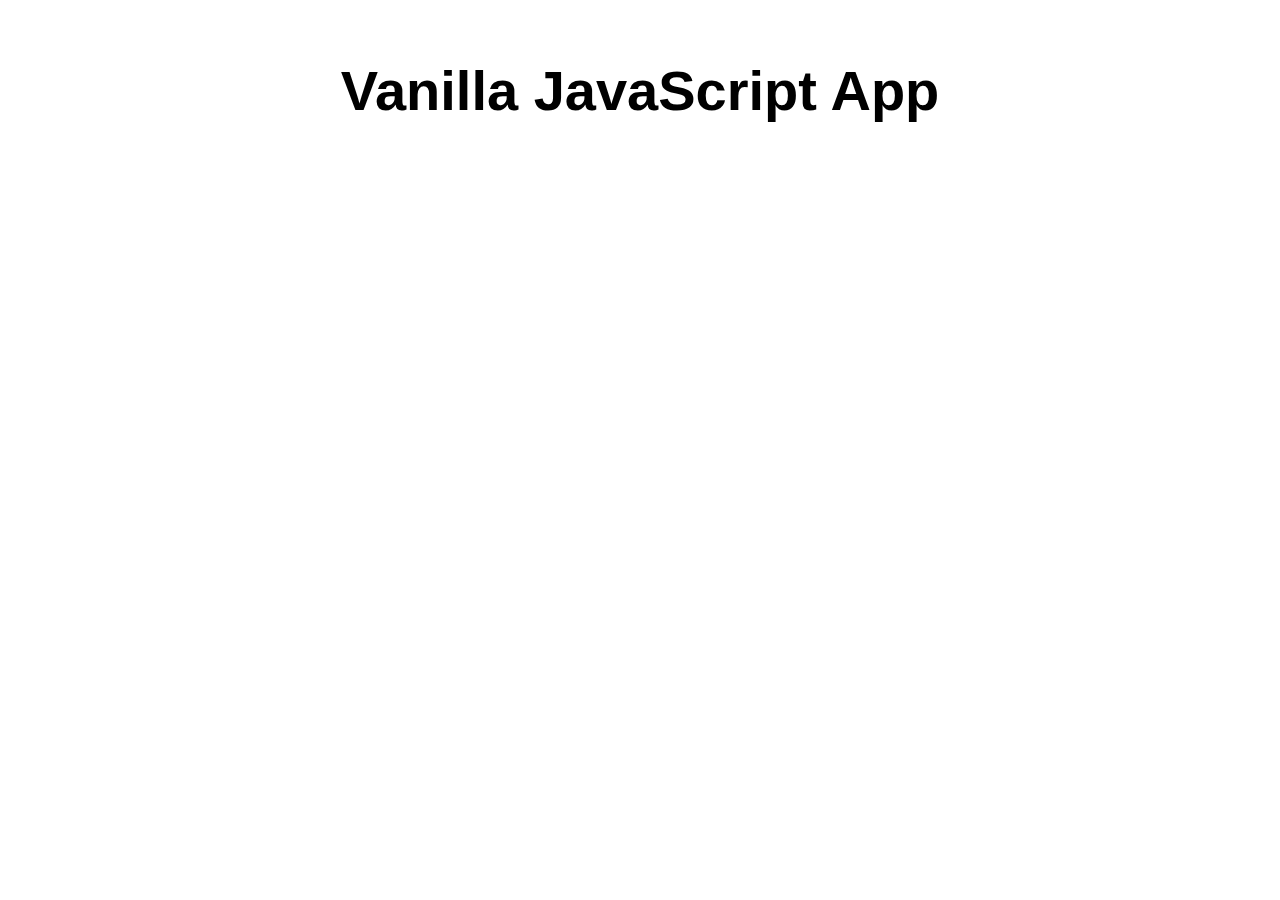
==== src/index.html @ 1c6f2374 "Initial commit" ====
<!DOCTYPE html>
<html lang="en">

<head>
  <meta charset="UTF-8">
  <meta name="viewport" content="width=device-width, initial-scale=1.0">
  <link rel="stylesheet" href="styles.css">
  <title>Vanilla JavaScript App</title>
</head>

<body>
  <main>
    <h1>Vanilla JavaScript App</h1>
  </main>
</body>

</html>
---- src/styles.css ----
* {
  font-family: Arial, Helvetica, sans-serif;
}

html, body {
  margin: 0;
  border: 0;
  padding: 0;
  background-color: #fff;
}

main {
  margin: auto;
  width: 50%;
  padding: 20px;
}

main > h1 {
  text-align: center;
  font-size: 3.5em;
}
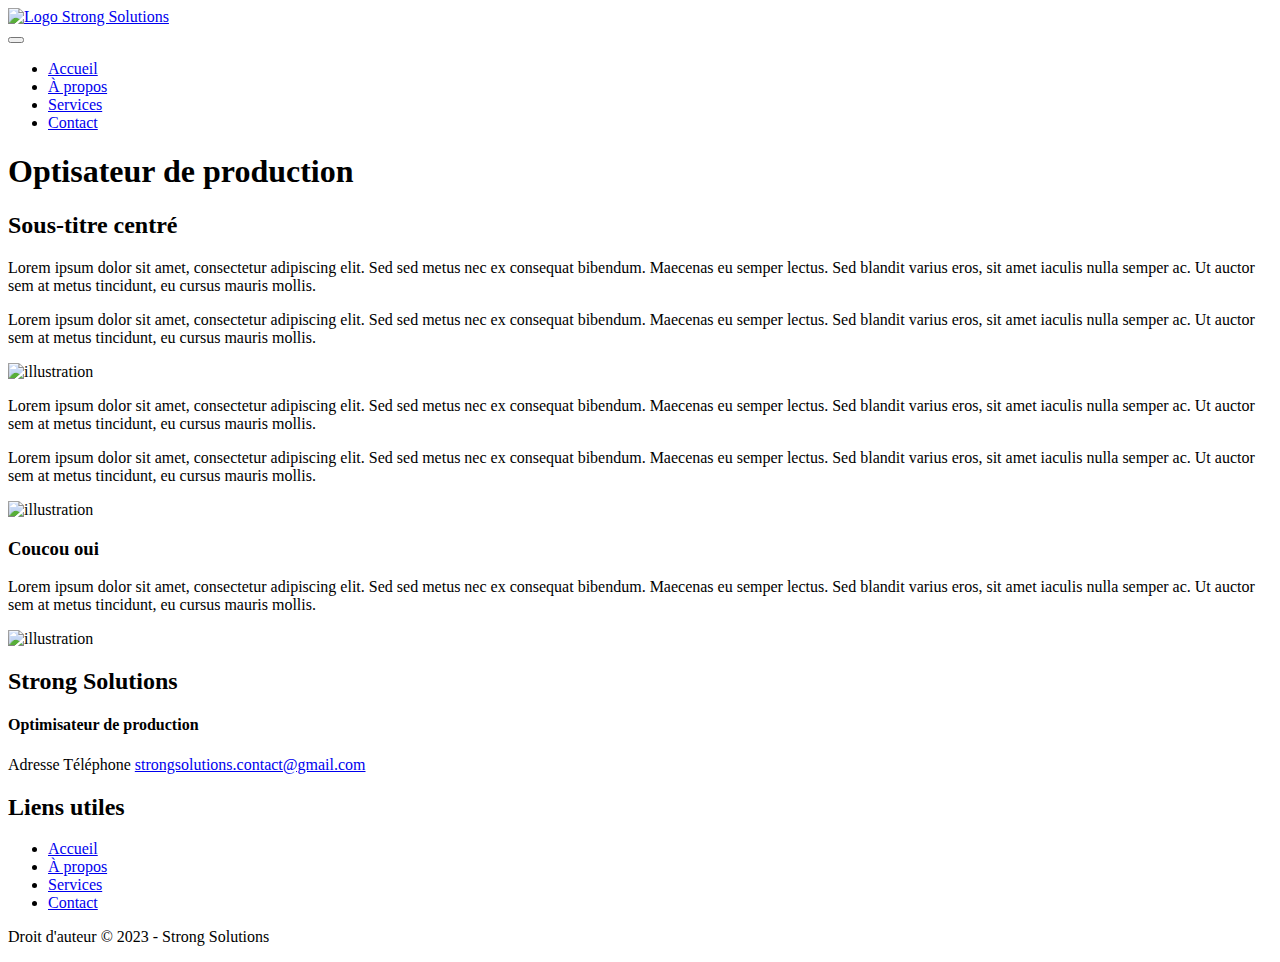
==== commit 201aca48: "Update index.html" ====
--- a/src/index.html
+++ b/src/index.html
@@ -1,17 +1,124 @@
-<!DOCTYPE html>
-<html lang="en">
-
-<head>
-  <meta charset="UTF-8">
-  <meta name="viewport" content="width=device-width, initial-scale=1.0">
-  <link rel="stylesheet" href="styles.css">
-  <title>Vanilla JavaScript App</title>
-</head>
-
-<body>
-  <main>
-    <h1>Vanilla JavaScript App</h1>
-  </main>
-</body>
-
-</html>+<!DOCTYPE html>
+<html>
+  <head>    
+    <meta charset="UTF-8">
+    <link rel="icon" href="logo - SVG - rouge - simple.svg">
+    <title>Strong Solutions</title>
+    <link rel="stylesheet" href="style.css">
+    <link rel="preconnect" href="https://fonts.googleapis.com">
+    <link rel="preconnect" href="https://fonts.gstatic.com">
+    <link href="https://fonts.googleapis.com/css2?family=Raleway:ital,wght@0,100;0,200;0,300;0,400;0,500;0,600;0,700;0,800;0,900;1,100;1,200;1,300;1,400;1,500;1,600;1,700;1,800;1,900&display=swap" rel="stylesheet">
+  </head>
+  <body>
+    <script>
+      document.addEventListener("DOMContentLoaded", function() {
+        const menuBtn = document.querySelector('.menu-btn');
+        const menu = document.querySelector('.menu');
+
+        menuBtn.addEventListener('click', () => {
+          menu.classList.toggle('menu-show');
+        });
+      });
+    </script>
+    <header>
+      <div class="header-container">
+        <div class="logo-header">
+          <a href="index.html"><img src="logo - horizontal - SVG - rouge.svg" alt="Logo Strong Solutions"></a>
+        </div>
+        <button class="menu-btn" aria-label="Menu"><span></span><span></span><span></span></button>
+        <nav class="menu">
+          <ul>
+            <li><a href="accueil.html">Accueil</a></li>
+            <li><a href="apropos.html">À propos</a></li>
+            <li><a href="services.html">Services</a></li>
+            <li><a href="contact.html">Contact</a></li>
+          </ul>
+        </nav>
+      </div>
+    </header>
+    
+    
+    <main>
+      <div class="corps">
+        <div class="titre">
+          <h1 class="center">Optisateur de production</h1>
+          <h2 class="center">Sous-titre centré</h2>
+        </div>
+        <div class="container">
+          <div class="left">
+            <p>Lorem ipsum dolor sit amet, consectetur adipiscing elit. Sed sed metus nec ex consequat bibendum. Maecenas eu semper lectus. Sed blandit varius eros, sit amet iaculis nulla semper ac. Ut auctor sem at metus tincidunt, eu cursus mauris mollis.</p>
+          </div>
+          <div class="right">
+            <p>Lorem ipsum dolor sit amet, consectetur adipiscing elit. Sed sed metus nec ex consequat bibendum. Maecenas eu semper lectus. Sed blandit varius eros, sit amet iaculis nulla semper ac. Ut auctor sem at metus tincidunt, eu cursus mauris mollis.</p>
+          </div>
+        </div>
+        <div class="container">
+          <div class="left image">
+            <img class="image-illustration" src="7484896.jpg" alt="illustration">
+          </div>
+          <div class="right text">
+            <p>Lorem ipsum dolor sit amet, consectetur adipiscing elit. Sed sed metus nec ex consequat bibendum. Maecenas eu semper lectus. Sed blandit varius eros, sit amet iaculis nulla semper ac. Ut auctor sem at metus tincidunt, eu cursus mauris mollis.</p>
+          </div>
+        </div>
+        <div class="container">
+          <div class="left text">
+            <p>Lorem ipsum dolor sit amet, consectetur adipiscing elit. Sed sed metus nec ex consequat bibendum. Maecenas eu semper lectus. Sed blandit varius eros, sit amet iaculis nulla semper ac. Ut auctor sem at metus tincidunt, eu cursus mauris mollis.</p>
+          </div>
+          <div class="right image">
+            <img class="image-illustration" src="7140765_3556940.jpg" alt="illustration">
+          </div>
+        </div>
+      </div>
+    </div>
+  </div>
+  <div class="parent">
+    <div class="left-child">
+      <h3>Coucou oui</h3>
+      <p>Lorem ipsum dolor sit amet, consectetur adipiscing elit. Sed sed metus nec ex consequat bibendum. Maecenas eu semper lectus. Sed blandit varius eros, sit amet iaculis nulla semper ac. Ut auctor sem at metus tincidunt, eu cursus mauris mollis.</p>
+    </div>
+    <div class="right-child">
+      <img class="image-illustration" src="7140765_3556940.jpg" alt="illustration">
+    </div>
+  </div>
+  
+    </main>
+    <footer>
+        <div class="footer-content">
+          <div class="footer-section about">
+            <h2>Strong Solutions</h2>
+            <h4>Optimisateur de production</h4>
+            <div class="contact">
+              <span><i class="fas fa-map-marker-alt"></i> Adresse</span>
+              <span><i class="fas fa-phone"></i> Téléphone</span>
+              <span><i class="fas fa-envelope"></i><a href="mailto:strongsolutions.contact@gmail.com"> strongsolutions.contact@gmail.com</a></span>
+            </div>
+          </div>
+          <div class="footer-section links">
+            <h2>Liens utiles</h2>
+            <ul>
+              <li><a href="#">Accueil</a></li>
+              <li><a href="#">À propos</a></li>
+              <li><a href="#">Services</a></li>
+              <li><a href="#">Contact</a></li>
+            </ul>
+          </div>
+          <!--
+          <div class="footer-section social">
+            <h2>Restez en contact</h2>
+            <div class="social-icons">
+              <a href="#"><i class="fab fa-facebook"></i></a>
+              <a href="#"><i class="fab fa-twitter"></i></a>
+              <a href="#"><i class="fab fa-instagram"></i></a>
+              <a href="#"><i class="fab fa-linkedin"></i></a>
+            </div>
+          </div>-->
+        </div>
+          
+          
+        <div class="footer-bottom">
+          <p>Droit d'auteur © 2023 - Strong Solutions</p>
+        </div>
+      </footer>
+      
+  </body>
+</html>
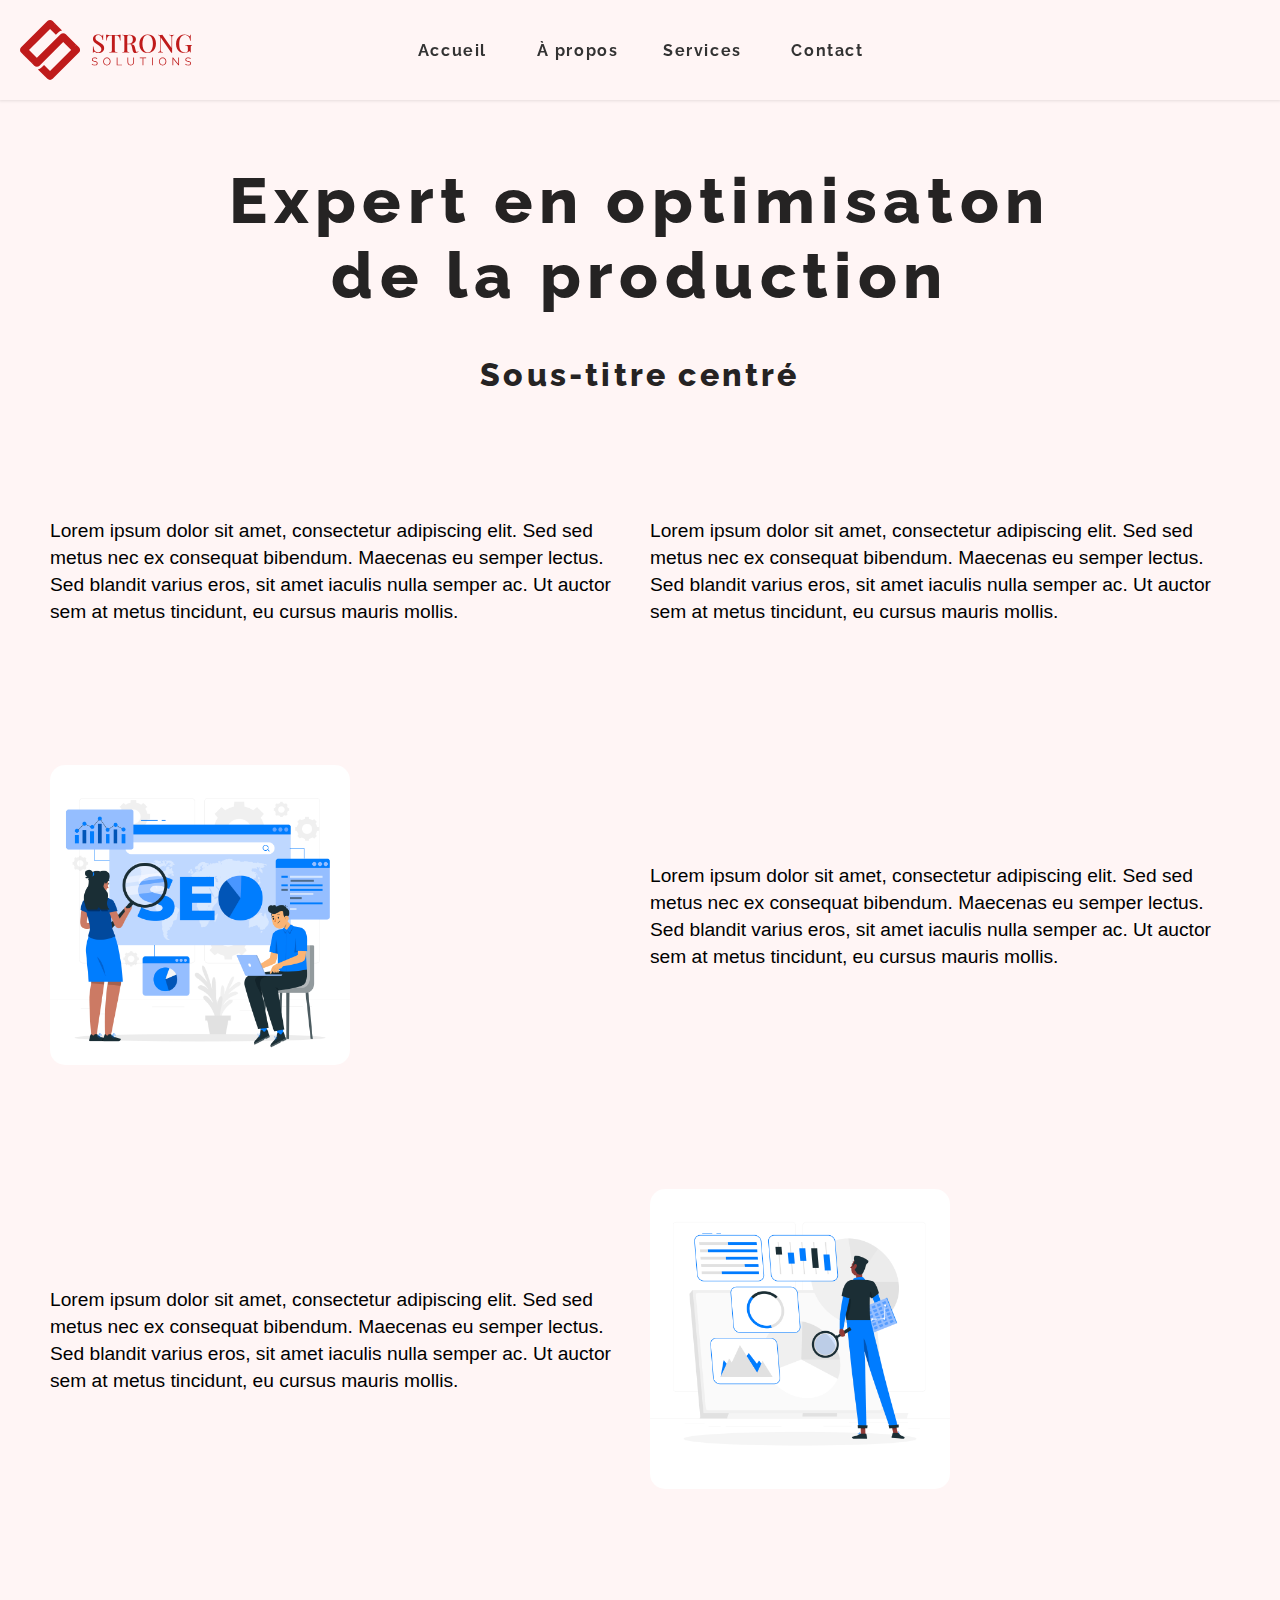
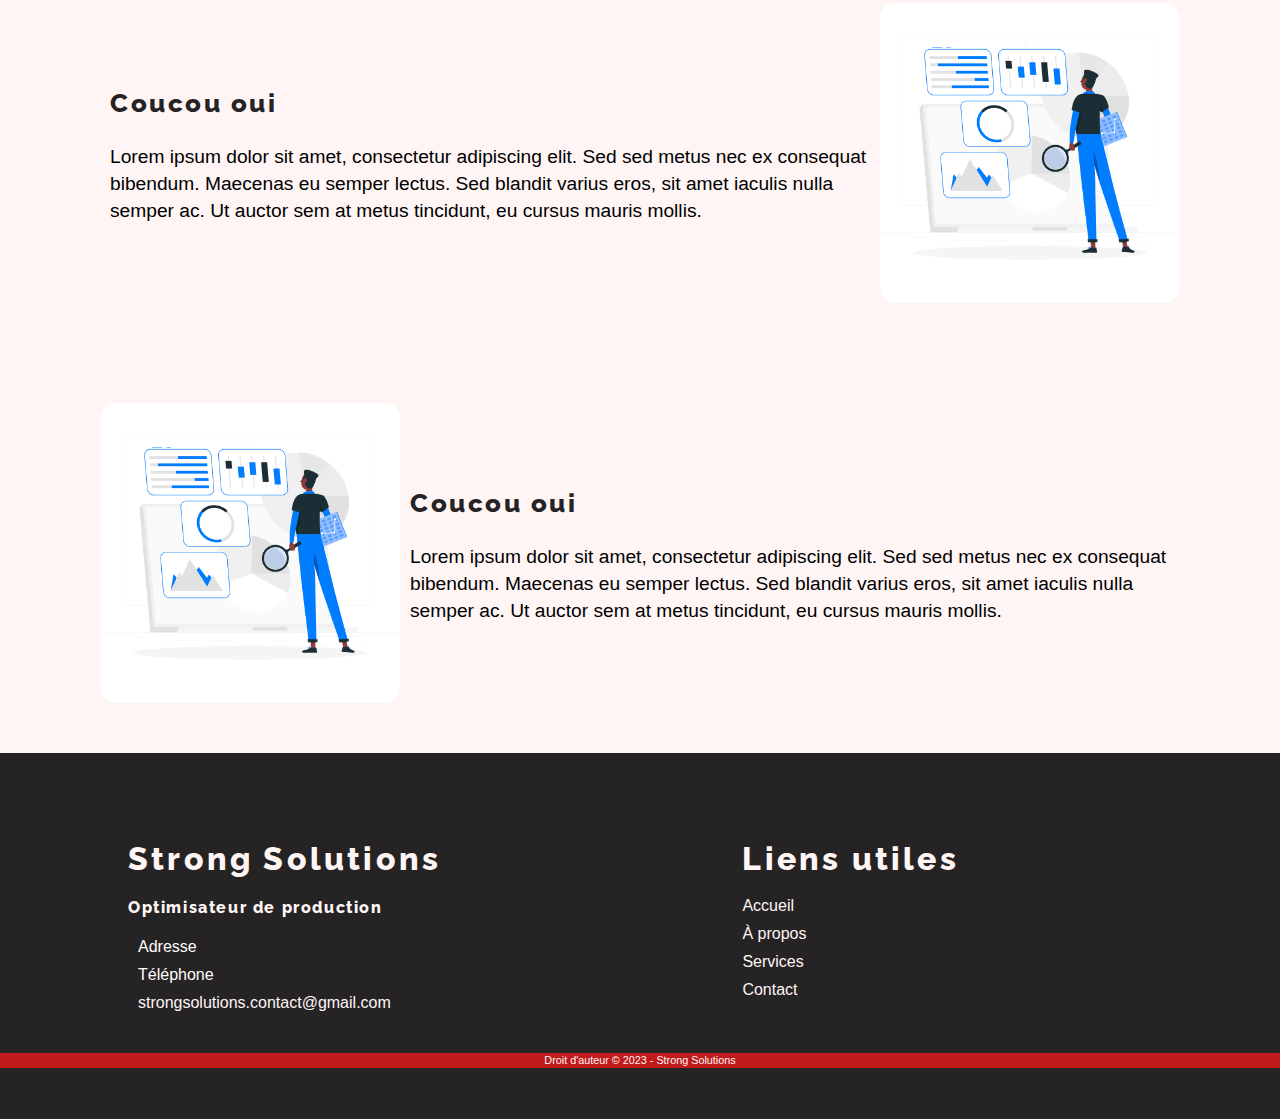
==== commit 08eb7b8a: "remplacer dossier src" ====
--- a/src/index.html
+++ b/src/index.html
@@ -2,9 +2,9 @@
 <html>
   <head>    
     <meta charset="UTF-8">
-    <link rel="icon" href="logo - SVG - rouge - simple.svg">
-    <title>Strong Solutions</title>
-    <link rel="stylesheet" href="style.css">
+    <link rel="icon" href="images/logo%20-%20SVG%20-%20rouge%20-%20simple.svg">
+    <title>Strong Solutions - Accueil</title>
+    <link rel="stylesheet" href="css/style.css">
     <link rel="preconnect" href="https://fonts.googleapis.com">
     <link rel="preconnect" href="https://fonts.gstatic.com">
     <link href="https://fonts.googleapis.com/css2?family=Raleway:ital,wght@0,100;0,200;0,300;0,400;0,500;0,600;0,700;0,800;0,900;1,100;1,200;1,300;1,400;1,500;1,600;1,700;1,800;1,900&display=swap" rel="stylesheet">
@@ -23,12 +23,12 @@
     <header>
       <div class="header-container">
         <div class="logo-header">
-          <a href="index.html"><img src="logo - horizontal - SVG - rouge.svg" alt="Logo Strong Solutions"></a>
+          <a href="index.html"><img src="images/logo%20-%20horizontal%20-%20SVG%20-%20rouge.svg" alt="Logo Strong Solutions"></a>
         </div>
         <button class="menu-btn" aria-label="Menu"><span></span><span></span><span></span></button>
         <nav class="menu">
           <ul>
-            <li><a href="accueil.html">Accueil</a></li>
+            <li><a href="equipe.html">Accueil</a></li>
             <li><a href="apropos.html">À propos</a></li>
             <li><a href="services.html">Services</a></li>
             <li><a href="contact.html">Contact</a></li>
@@ -39,9 +39,11 @@
     
     
     <main>
+      
+        
       <div class="corps">
         <div class="titre">
-          <h1 class="center">Optisateur de production</h1>
+          <h1 class="center">Expert en optimisaton de la production</h1>
           <h2 class="center">Sous-titre centré</h2>
         </div>
         <div class="container">
@@ -54,7 +56,7 @@
         </div>
         <div class="container">
           <div class="left image">
-            <img class="image-illustration" src="7484896.jpg" alt="illustration">
+            <img class="image-illustration" src="images/7484896.jpg" alt="illustration">
           </div>
           <div class="right text">
             <p>Lorem ipsum dolor sit amet, consectetur adipiscing elit. Sed sed metus nec ex consequat bibendum. Maecenas eu semper lectus. Sed blandit varius eros, sit amet iaculis nulla semper ac. Ut auctor sem at metus tincidunt, eu cursus mauris mollis.</p>
@@ -65,19 +67,32 @@
             <p>Lorem ipsum dolor sit amet, consectetur adipiscing elit. Sed sed metus nec ex consequat bibendum. Maecenas eu semper lectus. Sed blandit varius eros, sit amet iaculis nulla semper ac. Ut auctor sem at metus tincidunt, eu cursus mauris mollis.</p>
           </div>
           <div class="right image">
-            <img class="image-illustration" src="7140765_3556940.jpg" alt="illustration">
+            <img class="image-illustration" src="images/7140765_3556940.jpg" alt="illustration">
           </div>
         </div>
       </div>
+
+    
     </div>
   </div>
   <div class="parent">
-    <div class="left-child">
+    <div class="child text left">
       <h3>Coucou oui</h3>
       <p>Lorem ipsum dolor sit amet, consectetur adipiscing elit. Sed sed metus nec ex consequat bibendum. Maecenas eu semper lectus. Sed blandit varius eros, sit amet iaculis nulla semper ac. Ut auctor sem at metus tincidunt, eu cursus mauris mollis.</p>
     </div>
     <div class="right-child">
-      <img class="image-illustration" src="7140765_3556940.jpg" alt="illustration">
+      <img class="image-illustration" src="images/7140765_3556940.jpg" alt="illustration">
+    </div>
+  </div>
+
+  <div class="parent">
+    
+    <div class="right-child">
+      <img class="image-illustration" src="images/7140765_3556940.jpg" alt="illustration">
+    </div>
+    <div class="child text left">
+      <h3>Coucou oui</h3>
+      <p>Lorem ipsum dolor sit amet, consectetur adipiscing elit. Sed sed metus nec ex consequat bibendum. Maecenas eu semper lectus. Sed blandit varius eros, sit amet iaculis nulla semper ac. Ut auctor sem at metus tincidunt, eu cursus mauris mollis.</p>
     </div>
   </div>
   
@@ -121,4 +136,4 @@
       </footer>
       
   </body>
-</html>
+</html>--- a/src/css/style.css
+++ b/src/css/style.css
@@ -0,0 +1,564 @@
+
+/*///[déclaration variables]///*/
+
+:root {
+  --rouge-strong: #BF1B1B;
+  --blanc-casse-strong: #fff5f5;
+  --noir-casse-strong: #252323;
+  --font-titre: "Raleway", sans-serif;
+  --font-corps: "Calibri", sans-serif;
+  --hauteur-header : 100px;
+  --shadow-small: 0 0 3px 1px rgba(0,0,0,.1);
+}
+
+/*///[Tailles fonts]///*/
+
+h1, h2, h3, h4, h5, h6 {
+  font-family: var(--font-titre);
+  color: var(--noir-casse-strong);
+  font-weight: 800;
+  letter-spacing: 0.1em;
+}
+
+h1{
+  font-size: 4em;
+}
+h2{
+  font-size: 2em;
+}
+h3{
+  font-size: 1.6em;
+}
+h4{
+  font-size: 1.4;
+}
+
+p{
+  font-size: 1.2em;
+  line-height: 1.4em;
+}
+
+/*///[Header]///*/
+
+/*.grid-header {
+  width: 100%;
+  padding: 0 18px;
+  display: grid;
+  grid-auto-flow: column;
+  align-items: center;
+  justify-items: center;
+}*/
+/*.gridmenu {
+  height: 62px;
+  width: 100%;
+  overflow-x: auto;
+  overflow-y: hidden;
+  padding-top: 2px;
+  border-bottom: var(--thickness-md) solid var(--grey-1);
+  display: grid;
+  grid-auto-flow: column;
+  justify-items: center;
+  justify-content: stretch;
+}*/
+
+header{
+  position: fixed;
+  z-index: 9999;
+  top: 0;
+  left: 0;
+  display: grid;
+  width: 100%;
+  height: var(--hauteur-header);
+  align-items: center;
+  justify-items: center;
+  box-shadow: var(--shadow-small);
+  background-color: var(--blanc-casse-strong);
+}
+
+.header-container{
+  display: grid;
+  width: 100%;
+  height: 100%;
+  align-items: center;
+  justify-items: center;
+}
+
+.logo-header img {
+  width: auto;
+  height: 60px;
+}
+
+.logo-header {
+  position: fixed;
+  left: 20px;
+  top: 20px;
+}
+
+nav ul {
+  position: absolute;
+  list-style: none;
+  margin: 0;
+  padding: 0;
+  display: grid;
+  grid-template-columns: repeat(4, 1fr);
+  justify-items: center;
+  align-items: center;
+  width: 500px;
+}
+
+nav li {
+  text-align: center;
+}
+
+nav a {
+  display: block;
+  text-decoration: none;
+  color: #333;
+  padding: 10px;
+  transition: background-color 0.3s ease;
+  border-radius: 10px;
+  font-family: var(--font-titre);
+  font-weight: bolder;
+  letter-spacing: 0.1em;
+  transition: all 0.3s ease-in-out;
+}
+
+nav a:hover {
+  background-color: var(--rouge-strong);
+  color: var(--blanc-casse-strong);  
+  transform: scale(1.1);
+}
+
+.menu-btn {
+  display: none;
+  /* hide the button by default */
+}
+
+.menu {
+  display: flex;
+  /* display the menu as a row */
+  justify-content: flex-end;
+  /* align the menu items to the right */
+  justify-content: center;
+  align-items: center;
+}
+
+/*///[Body]///*/
+
+body {
+  font-family: var(--font-corps);
+  margin: 0px;
+  background-color: var(--blanc-casse-strong);
+}
+  
+
+main{
+  margin-top: var(--hauteur-header);
+}
+
+.titre {
+  padding: 20px 0;
+  margin:auto;
+  width: auto;
+  max-width: 70%;
+}
+
+.parent {
+  display: flex;
+  align-items: center;
+  justify-items: center;
+  padding: 50px 100px;
+}
+
+.child .text{
+  width: 60%;
+  padding: 0;
+}
+
+.right-child {
+  display: contents;
+  width: 40%;
+  padding: 0 50px;
+}
+
+.image-illustration{
+  width: 300px;
+  height: 300px;
+  border-radius: 15px;
+  margin: auto;
+}
+
+.container img{
+  align-items: center;
+  justify-items: center;
+}
+
+.image{
+  width: 40%;
+}
+
+.text{
+  width:60%
+}
+
+.center {
+  text-align: center;
+}
+.container {
+  display: flex;
+  flex-direction: row;
+  align-items: center;
+  justify-items: center;
+  padding: 50px 40px;
+}
+.left {
+  flex: 1;
+  padding: 10px;
+}
+.right {
+  flex: 1;
+  padding: 10px;
+}
+  
+
+/*///[Footer]///*/
+
+footer h1,footer h2, footer h3, footer h4{
+  color: var(--blanc-casse-strong);
+}
+
+footer {
+  background-color: var(--noir-casse-strong);
+  color: #fff;
+  padding: 40px 0;
+}
+
+footer a {
+text-decoration: none;
+color: var(--blanc-casse-strong);
+transition: background-color 0.3s ease;
+}
+
+.footer-content {
+  display: flex;
+  flex-wrap: wrap;
+  justify-content: space-between;
+  max-width: 80%;
+  margin: 0 auto;
+}
+
+.footer-section {
+  flex-basis: 40%;
+  margin: 20px 0;
+}
+
+.footer-section.about h2 {
+  margin-bottom: 20px;
+}
+
+.footer-section.about p {
+  margin-bottom: 20px;
+  line-height: 1.5;
+}
+
+.contact span {
+  display: block;
+  margin-bottom: 10px;
+}
+
+.contact span i {
+  margin-right: 10px;
+}
+
+.footer-section.links h2 {
+  margin-bottom: 20px;
+}
+
+.footer-section.links ul {
+  list-style: none;
+  margin: 0;
+  padding: 0;
+}
+
+.footer-section.links li {
+  margin-bottom: 10px;
+}
+
+.footer-section.links a {
+  color: var(--blanc-casse-strong);
+  text-decoration: none;
+}
+
+.footer-section.links a:hover {
+  text-decoration: underline;
+}
+
+.footer-section.social h2 {
+  margin-bottom: 20px;
+}
+
+.social-icons a {
+  display: inline-block;
+  background-color: #fff;
+  color: #333333;
+  width: 40px;
+  height: 40px;
+  border-radius: 50%;
+  margin-right: 10px;
+  transition: all 0.2s ease-in-out;
+}
+
+.social-icons a:hover {
+  transform: scale(1.2);
+}
+
+.social-icons i {
+  font-size: 20px;
+  line-height: 40px;
+}
+  
+.footer-bottom {
+  background-color: var(--rouge-strong);
+  color: var(--blanc-casse-strong);
+  text-align: center;
+  font-size:xx-small;
+}
+
+/*///[Vignette_equipe]///*/
+
+.vignettes {
+  width: 95%;
+  display: grid;
+  grid-template-columns: repeat(auto-fill,minmax(258px,1fr));
+  grid-gap: 37px 18px;
+  gap: 37px 18px;
+  margin: auto;
+}
+
+.person-card {
+  height: 336px;
+  box-shadow: 0 0 5px 1px rgba(0,0,0,.1);
+  border-radius: 16px;
+  -webkit-user-select: none;
+  -moz-user-select: none;
+  -ms-user-select: none;
+  user-select: none;
+  transition: all 250ms ease;
+  will-change: transform;
+  display: grid;
+  grid-template-rows: 1fr auto;
+}
+
+.person-card-img {
+  position: relative;
+  overflow: hidden;
+  border-radius: 16px 16px 0 0;
+}
+
+.person-card-name-role {
+  padding: 25px;
+  display: grid;
+  justify-items: center;
+  grid-gap: 18px;
+  gap: 18px;
+}
+
+.person-card-name {
+  text-align: center;
+  font-family: var(--font-titre);
+  font-size: 25px;
+  line-height: 28.572px;
+  font-variation-settings: "wght" 800;
+  color: #283246;
+}
+
+.person-card-role {
+  text-align: center;
+  font-family: var(--font-corps);
+  font-size: 18px;
+  line-height: 23.1433px;
+  color: #666f7e;
+}
+
+/*///[Portrait individuel]///*/
+
+.portrait-wallpaper {
+  --menu-height: 60px;
+  margin-bottom: calc(-1 * 13px);
+  width: 100%;
+  height: calc(var(--menu-height) + 269px);
+}
+
+
+/*///[media 1000px]///*/
+
+@media (max-width: 1000px) {
+
+}
+
+/*///[media 895px]///*/
+
+@media (max-width: 895px) {
+  
+  p{
+    margin: 5px;
+    margin-top: 10px;
+    margin-bottom: 10px;      
+  }
+  h1{
+    font-size: 2.4em;
+  }
+  h2{
+  font-size: 1.6em;
+  }
+    
+  /* style the menu for smaller screens */
+  .menu {
+    display: none;
+    /* hide the menu by default */
+    position: absolute;
+    top: 100%;
+    left: 0;
+    right: 0;
+    background-color: var(--blanc-casse-strong);
+    /* add a white background */
+    box-shadow: 0 0px 3px var(--noir-casse-strong);
+    /* add a subtle shadow */
+  }
+
+  .menu-btn {
+    display: block;
+    /* display the button */
+    position: absolute;
+    right: 30px;
+    background-color: transparent;
+    border: none;
+    cursor: pointer;
+    z-index: 999;
+    /* make the button appear on top of other elements */
+  }
+
+  .menu-btn span {
+    display: block;
+    width: 30px;
+    height: 3px;
+    background-color: var(--noir-casse-strong);
+    margin: 5px 0;
+    /* add three horizontal lines to the button */
+  }
+
+  .menu-show {
+    display: flex;
+    flex-direction: column;
+    /* show the menu as a column */
+  }
+
+  .menu-show li {
+    margin: 10px 0;
+    /* add some margin to the menu items */
+  }
+  nav ul {
+    display: flex;
+    flex-direction: column;
+    position: relative;
+  }
+  .titre {
+    max-width: 80%;
+  }
+  .parent{
+    padding: 50px;
+  }
+  footer{
+    padding: 20px 0;
+  }
+}
+  /*///[media 730px]///*/
+
+@media (max-width: 730px) {
+  .container {
+    flex-direction: column;
+  }
+  .left, .right {
+    flex: none;
+    width: auto;
+    padding: 0px;
+  }
+  p{
+    margin: 5px;
+    margin-top: 10px;
+    margin-bottom: 10px;      
+  }
+  h1{
+    font-size: 2.4em;
+  }
+  h2{
+  font-size: 1.6em;
+  }
+  .parent{
+    flex-direction: column;
+  }
+  .child .text{
+    width: 80%;
+    padding: 50px 0;
+  }
+  .footer-content{
+    flex-direction:column;
+  } 
+  /* style the menu for smaller screens */
+  .menu {
+    display: none;
+    /* hide the menu by default */
+    position: absolute;
+    top: 100%;
+    left: 0;
+    right: 0;
+    background-color: var(--blanc-casse-strong);
+    /* add a white background */
+    box-shadow: 0 0px 3px var(--noir-casse-strong);
+    /* add a subtle shadow */
+  }
+
+  .menu-btn {
+    display: block;
+    /* display the button */
+    position: absolute;
+    right: 30px;
+    background-color: transparent;
+    border: none;
+    cursor: pointer;
+    z-index: 999;
+    /* make the button appear on top of other elements */
+  }
+
+  .menu-btn span {
+    display: block;
+    width: 30px;
+    height: 3px;
+    background-color: var(--noir-casse-strong);
+    margin: 5px 0;
+    /* add three horizontal lines to the button */
+  }
+
+  .menu-show {
+    display: flex;
+    flex-direction: column;
+    /* show the menu as a column */
+  }
+
+  .menu-show li {
+    margin: 10px 0;
+    /* add some margin to the menu items */
+  }
+  nav ul {
+    display: flex;
+    flex-direction: column;
+    position: relative;
+  }
+  .titre {
+    max-width: 80%;
+  }
+  footer{
+    padding: 20px 0;
+  }
+} 
+
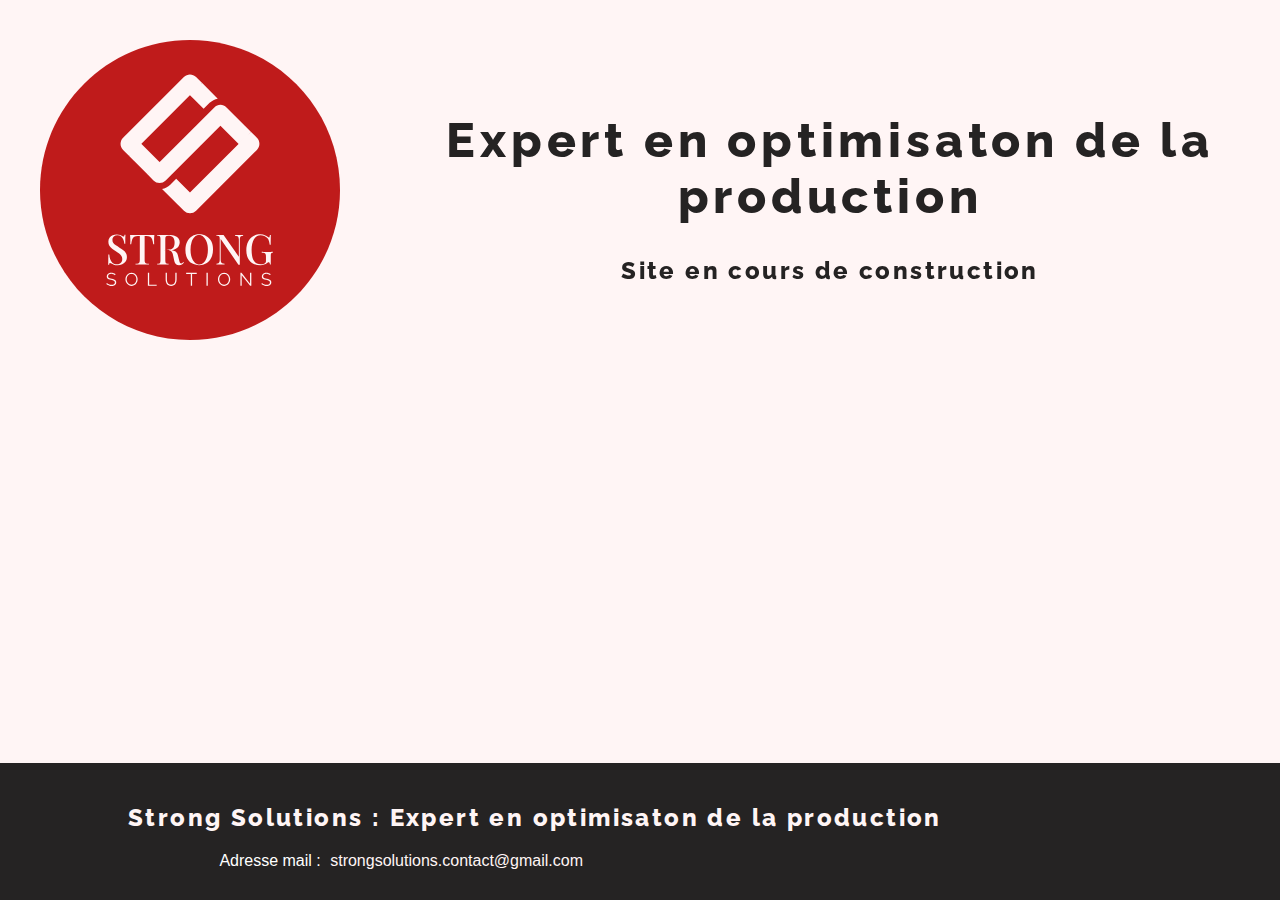
==== commit 27fdefac: "site intermédiaire" ====
--- a/src/index.html
+++ b/src/index.html
@@ -2,7 +2,7 @@
 <html>
   <head>    
     <meta charset="UTF-8">
-    <link rel="icon" href="images/logo%20-%20SVG%20-%20rouge%20-%20simple.svg">
+    <link rel="icon" href="../images/logo%20-%20SVG%20-%20rouge%20-%20simple.svg">
     <title>Strong Solutions - Accueil</title>
     <link rel="stylesheet" href="css/style.css">
     <link rel="preconnect" href="https://fonts.googleapis.com">
@@ -10,128 +10,24 @@
     <link href="https://fonts.googleapis.com/css2?family=Raleway:ital,wght@0,100;0,200;0,300;0,400;0,500;0,600;0,700;0,800;0,900;1,100;1,200;1,300;1,400;1,500;1,600;1,700;1,800;1,900&display=swap" rel="stylesheet">
   </head>
   <body>
-    <script>
-      document.addEventListener("DOMContentLoaded", function() {
-        const menuBtn = document.querySelector('.menu-btn');
-        const menu = document.querySelector('.menu');
-
-        menuBtn.addEventListener('click', () => {
-          menu.classList.toggle('menu-show');
-        });
-      });
-    </script>
-    <header>
-      <div class="header-container">
-        <div class="logo-header">
-          <a href="index.html"><img src="images/logo%20-%20horizontal%20-%20SVG%20-%20rouge.svg" alt="Logo Strong Solutions"></a>
-        </div>
-        <button class="menu-btn" aria-label="Menu"><span></span><span></span><span></span></button>
-        <nav class="menu">
-          <ul>
-            <li><a href="equipe.html">Accueil</a></li>
-            <li><a href="apropos.html">À propos</a></li>
-            <li><a href="services.html">Services</a></li>
-            <li><a href="contact.html">Contact</a></li>
-          </ul>
-        </nav>
-      </div>
-    </header>
-    
-    
     <main>
-      
-        
       <div class="corps">
+        <div class="illustration center"><img src="images/logo%20-%20vertical%20-%20SVG%20-%20rouge%20-%20rond.svg" alt="Logo Strong Solutions" class="logo"></div>
         <div class="titre">
           <h1 class="center">Expert en optimisaton de la production</h1>
-          <h2 class="center">Sous-titre centré</h2>
-        </div>
-        <div class="container">
-          <div class="left">
-            <p>Lorem ipsum dolor sit amet, consectetur adipiscing elit. Sed sed metus nec ex consequat bibendum. Maecenas eu semper lectus. Sed blandit varius eros, sit amet iaculis nulla semper ac. Ut auctor sem at metus tincidunt, eu cursus mauris mollis.</p>
-          </div>
-          <div class="right">
-            <p>Lorem ipsum dolor sit amet, consectetur adipiscing elit. Sed sed metus nec ex consequat bibendum. Maecenas eu semper lectus. Sed blandit varius eros, sit amet iaculis nulla semper ac. Ut auctor sem at metus tincidunt, eu cursus mauris mollis.</p>
-          </div>
-        </div>
-        <div class="container">
-          <div class="left image">
-            <img class="image-illustration" src="images/7484896.jpg" alt="illustration">
-          </div>
-          <div class="right text">
-            <p>Lorem ipsum dolor sit amet, consectetur adipiscing elit. Sed sed metus nec ex consequat bibendum. Maecenas eu semper lectus. Sed blandit varius eros, sit amet iaculis nulla semper ac. Ut auctor sem at metus tincidunt, eu cursus mauris mollis.</p>
-          </div>
-        </div>
-        <div class="container">
-          <div class="left text">
-            <p>Lorem ipsum dolor sit amet, consectetur adipiscing elit. Sed sed metus nec ex consequat bibendum. Maecenas eu semper lectus. Sed blandit varius eros, sit amet iaculis nulla semper ac. Ut auctor sem at metus tincidunt, eu cursus mauris mollis.</p>
-          </div>
-          <div class="right image">
-            <img class="image-illustration" src="images/7140765_3556940.jpg" alt="illustration">
-          </div>
+          <h2 class="center">Site en cours de construction</h2>
         </div>
       </div>
 
-    
-    </div>
-  </div>
-  <div class="parent">
-    <div class="child text left">
-      <h3>Coucou oui</h3>
-      <p>Lorem ipsum dolor sit amet, consectetur adipiscing elit. Sed sed metus nec ex consequat bibendum. Maecenas eu semper lectus. Sed blandit varius eros, sit amet iaculis nulla semper ac. Ut auctor sem at metus tincidunt, eu cursus mauris mollis.</p>
-    </div>
-    <div class="right-child">
-      <img class="image-illustration" src="images/7140765_3556940.jpg" alt="illustration">
-    </div>
-  </div>
-
-  <div class="parent">
-    
-    <div class="right-child">
-      <img class="image-illustration" src="images/7140765_3556940.jpg" alt="illustration">
-    </div>
-    <div class="child text left">
-      <h3>Coucou oui</h3>
-      <p>Lorem ipsum dolor sit amet, consectetur adipiscing elit. Sed sed metus nec ex consequat bibendum. Maecenas eu semper lectus. Sed blandit varius eros, sit amet iaculis nulla semper ac. Ut auctor sem at metus tincidunt, eu cursus mauris mollis.</p>
-    </div>
-  </div>
-  
     </main>
     <footer>
         <div class="footer-content">
           <div class="footer-section about">
-            <h2>Strong Solutions</h2>
-            <h4>Optimisateur de production</h4>
+            <h2>Strong Solutions : Expert en optimisaton de la production</h2>
             <div class="contact">
-              <span><i class="fas fa-map-marker-alt"></i> Adresse</span>
-              <span><i class="fas fa-phone"></i> Téléphone</span>
-              <span><i class="fas fa-envelope"></i><a href="mailto:strongsolutions.contact@gmail.com"> strongsolutions.contact@gmail.com</a></span>
+              <span><i class="fas fa-envelope"></i>Adresse mail : <a href="mailto:strongsolutions.contact@gmail.com">strongsolutions.contact@gmail.com</a></span>
             </div>
           </div>
-          <div class="footer-section links">
-            <h2>Liens utiles</h2>
-            <ul>
-              <li><a href="#">Accueil</a></li>
-              <li><a href="#">À propos</a></li>
-              <li><a href="#">Services</a></li>
-              <li><a href="#">Contact</a></li>
-            </ul>
-          </div>
-          <!--
-          <div class="footer-section social">
-            <h2>Restez en contact</h2>
-            <div class="social-icons">
-              <a href="#"><i class="fab fa-facebook"></i></a>
-              <a href="#"><i class="fab fa-twitter"></i></a>
-              <a href="#"><i class="fab fa-instagram"></i></a>
-              <a href="#"><i class="fab fa-linkedin"></i></a>
-            </div>
-          </div>-->
-        </div>
-          
-          
-        <div class="footer-bottom">
-          <p>Droit d'auteur © 2023 - Strong Solutions</p>
         </div>
       </footer>
       
--- a/src/css/style.css
+++ b/src/css/style.css
@@ -7,7 +7,7 @@
   --noir-casse-strong: #252323;
   --font-titre: "Raleway", sans-serif;
   --font-corps: "Calibri", sans-serif;
-  --hauteur-header : 100px;
+  --hauteur-header : 50px;
   --shadow-small: 0 0 3px 1px rgba(0,0,0,.1);
 }
 
@@ -21,10 +21,10 @@
 }
 
 h1{
-  font-size: 4em;
+  font-size: 3em;
 }
 h2{
-  font-size: 2em;
+  font-size: 1.5em;
 }
 h3{
   font-size: 1.6em;
@@ -36,111 +36,6 @@
 p{
   font-size: 1.2em;
   line-height: 1.4em;
-}
-
-/*///[Header]///*/
-
-/*.grid-header {
-  width: 100%;
-  padding: 0 18px;
-  display: grid;
-  grid-auto-flow: column;
-  align-items: center;
-  justify-items: center;
-}*/
-/*.gridmenu {
-  height: 62px;
-  width: 100%;
-  overflow-x: auto;
-  overflow-y: hidden;
-  padding-top: 2px;
-  border-bottom: var(--thickness-md) solid var(--grey-1);
-  display: grid;
-  grid-auto-flow: column;
-  justify-items: center;
-  justify-content: stretch;
-}*/
-
-header{
-  position: fixed;
-  z-index: 9999;
-  top: 0;
-  left: 0;
-  display: grid;
-  width: 100%;
-  height: var(--hauteur-header);
-  align-items: center;
-  justify-items: center;
-  box-shadow: var(--shadow-small);
-  background-color: var(--blanc-casse-strong);
-}
-
-.header-container{
-  display: grid;
-  width: 100%;
-  height: 100%;
-  align-items: center;
-  justify-items: center;
-}
-
-.logo-header img {
-  width: auto;
-  height: 60px;
-}
-
-.logo-header {
-  position: fixed;
-  left: 20px;
-  top: 20px;
-}
-
-nav ul {
-  position: absolute;
-  list-style: none;
-  margin: 0;
-  padding: 0;
-  display: grid;
-  grid-template-columns: repeat(4, 1fr);
-  justify-items: center;
-  align-items: center;
-  width: 500px;
-}
-
-nav li {
-  text-align: center;
-}
-
-nav a {
-  display: block;
-  text-decoration: none;
-  color: #333;
-  padding: 10px;
-  transition: background-color 0.3s ease;
-  border-radius: 10px;
-  font-family: var(--font-titre);
-  font-weight: bolder;
-  letter-spacing: 0.1em;
-  transition: all 0.3s ease-in-out;
-}
-
-nav a:hover {
-  background-color: var(--rouge-strong);
-  color: var(--blanc-casse-strong);  
-  transform: scale(1.1);
-}
-
-.menu-btn {
-  display: none;
-  /* hide the button by default */
-}
-
-.menu {
-  display: flex;
-  /* display the menu as a row */
-  justify-content: flex-end;
-  /* align the menu items to the right */
-  justify-content: center;
-  align-items: center;
 }
 
 /*///[Body]///*/
@@ -149,11 +44,15 @@
   font-family: var(--font-corps);
   margin: 0px;
   background-color: var(--blanc-casse-strong);
-}
-  
-
-main{
-  margin-top: var(--hauteur-header);
+  position: fixed;
+  top: 0px;
+  width: 100%;
+}
+
+.corps{
+  display: flex;
+  flex-direction: row;
+  align-items: center;
 }
 
 .titre {
@@ -163,63 +62,14 @@
   max-width: 70%;
 }
 
-.parent {
-  display: flex;
-  align-items: center;
-  justify-items: center;
-  padding: 50px 100px;
-}
-
-.child .text{
-  width: 60%;
-  padding: 0;
-}
-
-.right-child {
-  display: contents;
-  width: 40%;
-  padding: 0 50px;
-}
-
-.image-illustration{
+.logo{
   width: 300px;
-  height: 300px;
-  border-radius: 15px;
-  margin: auto;
-}
-
-.container img{
-  align-items: center;
-  justify-items: center;
-}
-
-.image{
-  width: 40%;
-}
-
-.text{
-  width:60%
-}
-
-.center {
+  margin: 40px;
+}
+
+.center{
   text-align: center;
 }
-.container {
-  display: flex;
-  flex-direction: row;
-  align-items: center;
-  justify-items: center;
-  padding: 50px 40px;
-}
-.left {
-  flex: 1;
-  padding: 10px;
-}
-.right {
-  flex: 1;
-  padding: 10px;
-}
-  
 
 /*///[Footer]///*/
 
@@ -230,7 +80,9 @@
 footer {
   background-color: var(--noir-casse-strong);
   color: #fff;
-  padding: 40px 0;
+  position: fixed;
+  bottom: 0px;
+  width: 100%;
 }
 
 footer a {
@@ -248,7 +100,6 @@
 }
 
 .footer-section {
-  flex-basis: 40%;
   margin: 20px 0;
 }
 
@@ -262,138 +113,46 @@
 }
 
 .contact span {
-  display: block;
   margin-bottom: 10px;
 }
 
+.contact{
+  display: flex;
+  flex-direction: row;
+  width: 80%;
+  margin: auto;
+}
 .contact span i {
   margin-right: 10px;
 }
 
-.footer-section.links h2 {
-  margin-bottom: 20px;
-}
-
-.footer-section.links ul {
-  list-style: none;
-  margin: 0;
-  padding: 0;
-}
-
-.footer-section.links li {
-  margin-bottom: 10px;
-}
-
-.footer-section.links a {
-  color: var(--blanc-casse-strong);
-  text-decoration: none;
-}
-
-.footer-section.links a:hover {
-  text-decoration: underline;
-}
-
-.footer-section.social h2 {
-  margin-bottom: 20px;
-}
-
-.social-icons a {
-  display: inline-block;
-  background-color: #fff;
-  color: #333333;
-  width: 40px;
-  height: 40px;
-  border-radius: 50%;
-  margin-right: 10px;
-  transition: all 0.2s ease-in-out;
-}
-
-.social-icons a:hover {
-  transform: scale(1.2);
-}
-
-.social-icons i {
-  font-size: 20px;
-  line-height: 40px;
-}
-  
-.footer-bottom {
-  background-color: var(--rouge-strong);
-  color: var(--blanc-casse-strong);
-  text-align: center;
-  font-size:xx-small;
-}
-
-/*///[Vignette_equipe]///*/
-
-.vignettes {
-  width: 95%;
-  display: grid;
-  grid-template-columns: repeat(auto-fill,minmax(258px,1fr));
-  grid-gap: 37px 18px;
-  gap: 37px 18px;
-  margin: auto;
-}
-
-.person-card {
-  height: 336px;
-  box-shadow: 0 0 5px 1px rgba(0,0,0,.1);
-  border-radius: 16px;
-  -webkit-user-select: none;
-  -moz-user-select: none;
-  -ms-user-select: none;
-  user-select: none;
-  transition: all 250ms ease;
-  will-change: transform;
-  display: grid;
-  grid-template-rows: 1fr auto;
-}
-
-.person-card-img {
-  position: relative;
-  overflow: hidden;
-  border-radius: 16px 16px 0 0;
-}
-
-.person-card-name-role {
-  padding: 25px;
-  display: grid;
-  justify-items: center;
-  grid-gap: 18px;
-  gap: 18px;
-}
-
-.person-card-name {
-  text-align: center;
-  font-family: var(--font-titre);
-  font-size: 25px;
-  line-height: 28.572px;
-  font-variation-settings: "wght" 800;
-  color: #283246;
-}
-
-.person-card-role {
-  text-align: center;
-  font-family: var(--font-corps);
-  font-size: 18px;
-  line-height: 23.1433px;
-  color: #666f7e;
-}
-
-/*///[Portrait individuel]///*/
-
-.portrait-wallpaper {
-  --menu-height: 60px;
-  margin-bottom: calc(-1 * 13px);
-  width: 100%;
-  height: calc(var(--menu-height) + 269px);
-}
-
-
-/*///[media 1000px]///*/
-
-@media (max-width: 1000px) {
-
+.contact a{
+  border-radius: 5px;
+  padding: 5px;
+}
+
+.contact a:hover{
+  color: #BF1B1B;
+  background-color: #fff5f5;
+}
+
+
+/*///[media 920px]///*/
+
+@media (max-width: 920px) {
+  .corps{
+    flex-direction: column;
+  }
+  .logo{
+    width: 200px;
+    margin: 40px auto;
+  }
+  body{
+    position: absolute;
+  }
+  footer{
+    position: relative;
+  }
 }
 
 /*///[media 895px]///*/
@@ -412,65 +171,11 @@
   font-size: 1.6em;
   }
     
-  /* style the menu for smaller screens */
-  .menu {
-    display: none;
-    /* hide the menu by default */
-    position: absolute;
-    top: 100%;
-    left: 0;
-    right: 0;
-    background-color: var(--blanc-casse-strong);
-    /* add a white background */
-    box-shadow: 0 0px 3px var(--noir-casse-strong);
-    /* add a subtle shadow */
-  }
-
-  .menu-btn {
-    display: block;
-    /* display the button */
-    position: absolute;
-    right: 30px;
-    background-color: transparent;
-    border: none;
-    cursor: pointer;
-    z-index: 999;
-    /* make the button appear on top of other elements */
-  }
-
-  .menu-btn span {
-    display: block;
-    width: 30px;
-    height: 3px;
-    background-color: var(--noir-casse-strong);
-    margin: 5px 0;
-    /* add three horizontal lines to the button */
-  }
-
-  .menu-show {
-    display: flex;
-    flex-direction: column;
-    /* show the menu as a column */
-  }
-
-  .menu-show li {
-    margin: 10px 0;
-    /* add some margin to the menu items */
-  }
-  nav ul {
-    display: flex;
-    flex-direction: column;
-    position: relative;
-  }
+
   .titre {
     max-width: 80%;
   }
-  .parent{
-    padding: 50px;
-  }
-  footer{
-    padding: 20px 0;
-  }
+
 }
   /*///[media 730px]///*/
 
@@ -494,71 +199,8 @@
   h2{
   font-size: 1.6em;
   }
-  .parent{
-    flex-direction: column;
-  }
-  .child .text{
-    width: 80%;
-    padding: 50px 0;
-  }
-  .footer-content{
-    flex-direction:column;
-  } 
-  /* style the menu for smaller screens */
-  .menu {
-    display: none;
-    /* hide the menu by default */
-    position: absolute;
-    top: 100%;
-    left: 0;
-    right: 0;
-    background-color: var(--blanc-casse-strong);
-    /* add a white background */
-    box-shadow: 0 0px 3px var(--noir-casse-strong);
-    /* add a subtle shadow */
-  }
-
-  .menu-btn {
-    display: block;
-    /* display the button */
-    position: absolute;
-    right: 30px;
-    background-color: transparent;
-    border: none;
-    cursor: pointer;
-    z-index: 999;
-    /* make the button appear on top of other elements */
-  }
-
-  .menu-btn span {
-    display: block;
-    width: 30px;
-    height: 3px;
-    background-color: var(--noir-casse-strong);
-    margin: 5px 0;
-    /* add three horizontal lines to the button */
-  }
-
-  .menu-show {
-    display: flex;
-    flex-direction: column;
-    /* show the menu as a column */
-  }
-
-  .menu-show li {
-    margin: 10px 0;
-    /* add some margin to the menu items */
-  }
-  nav ul {
-    display: flex;
-    flex-direction: column;
-    position: relative;
-  }
   .titre {
     max-width: 80%;
   }
-  footer{
-    padding: 20px 0;
-  }
 } 
 
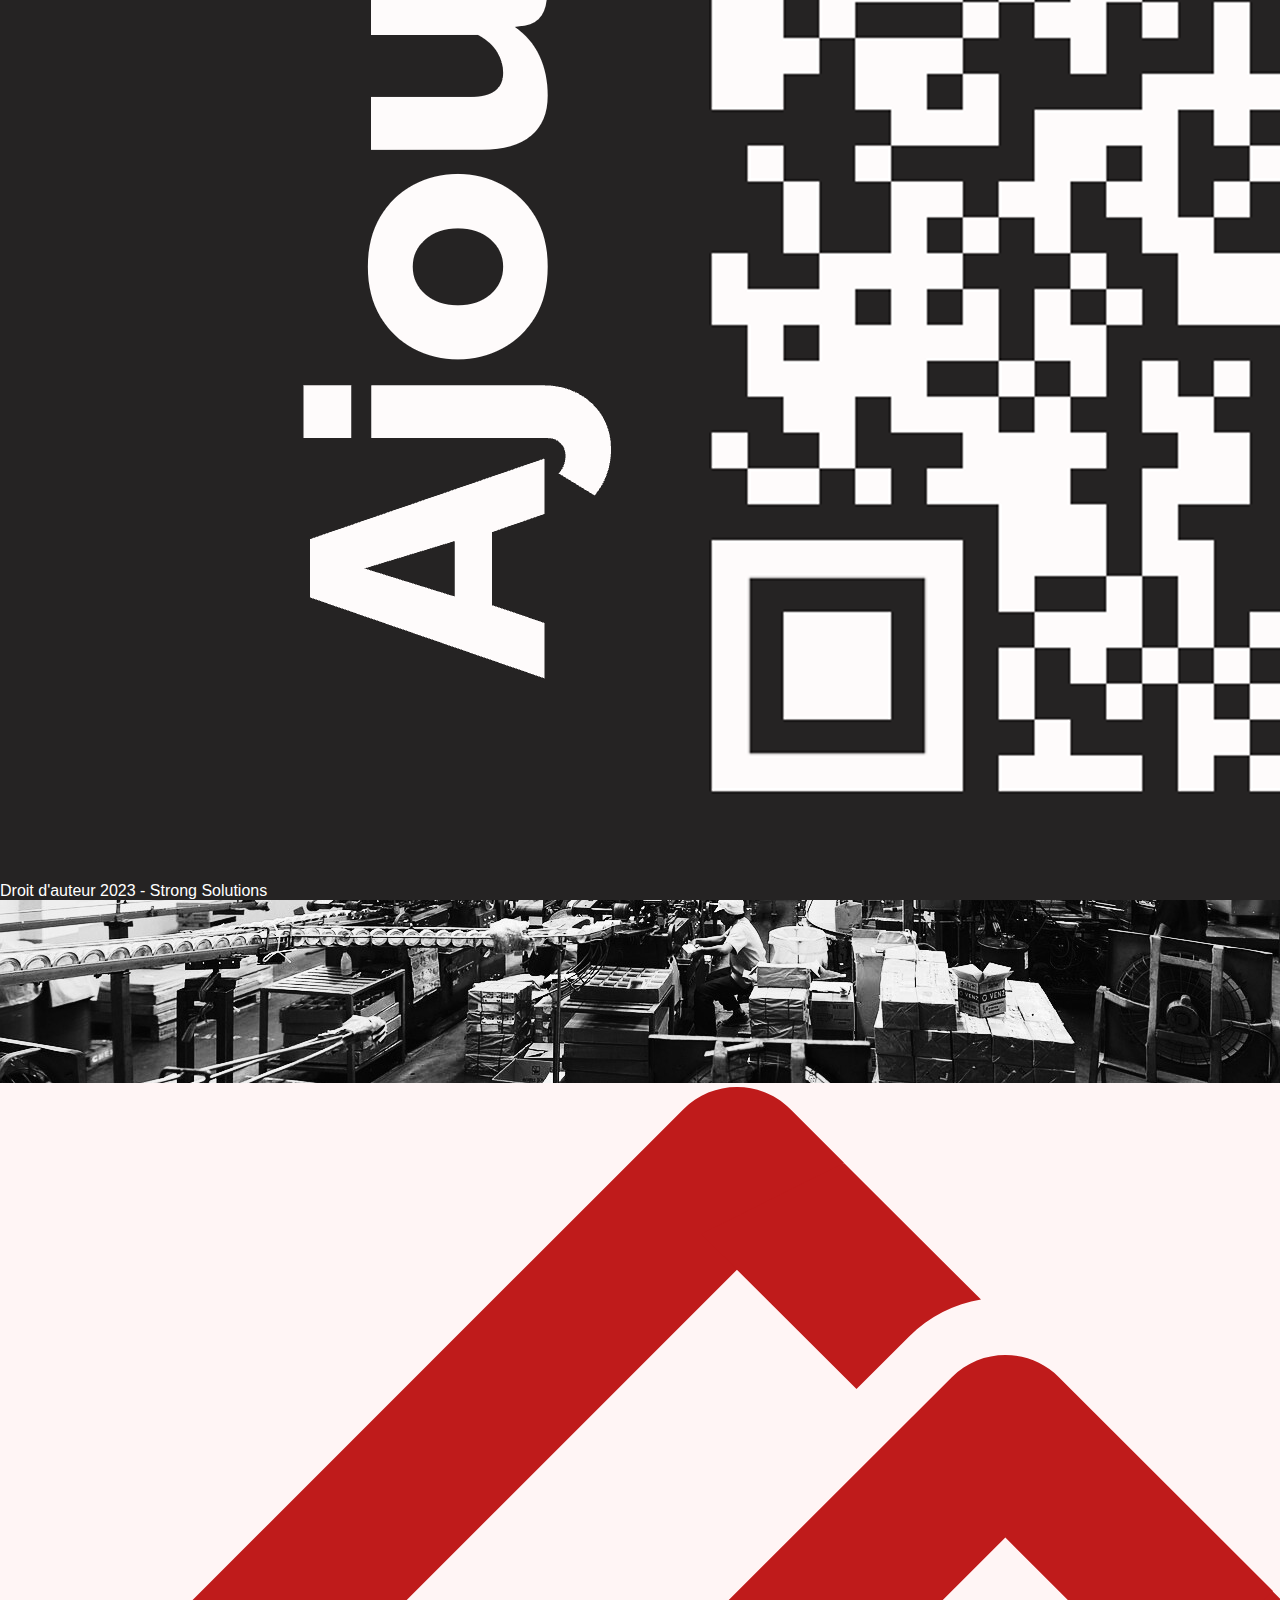
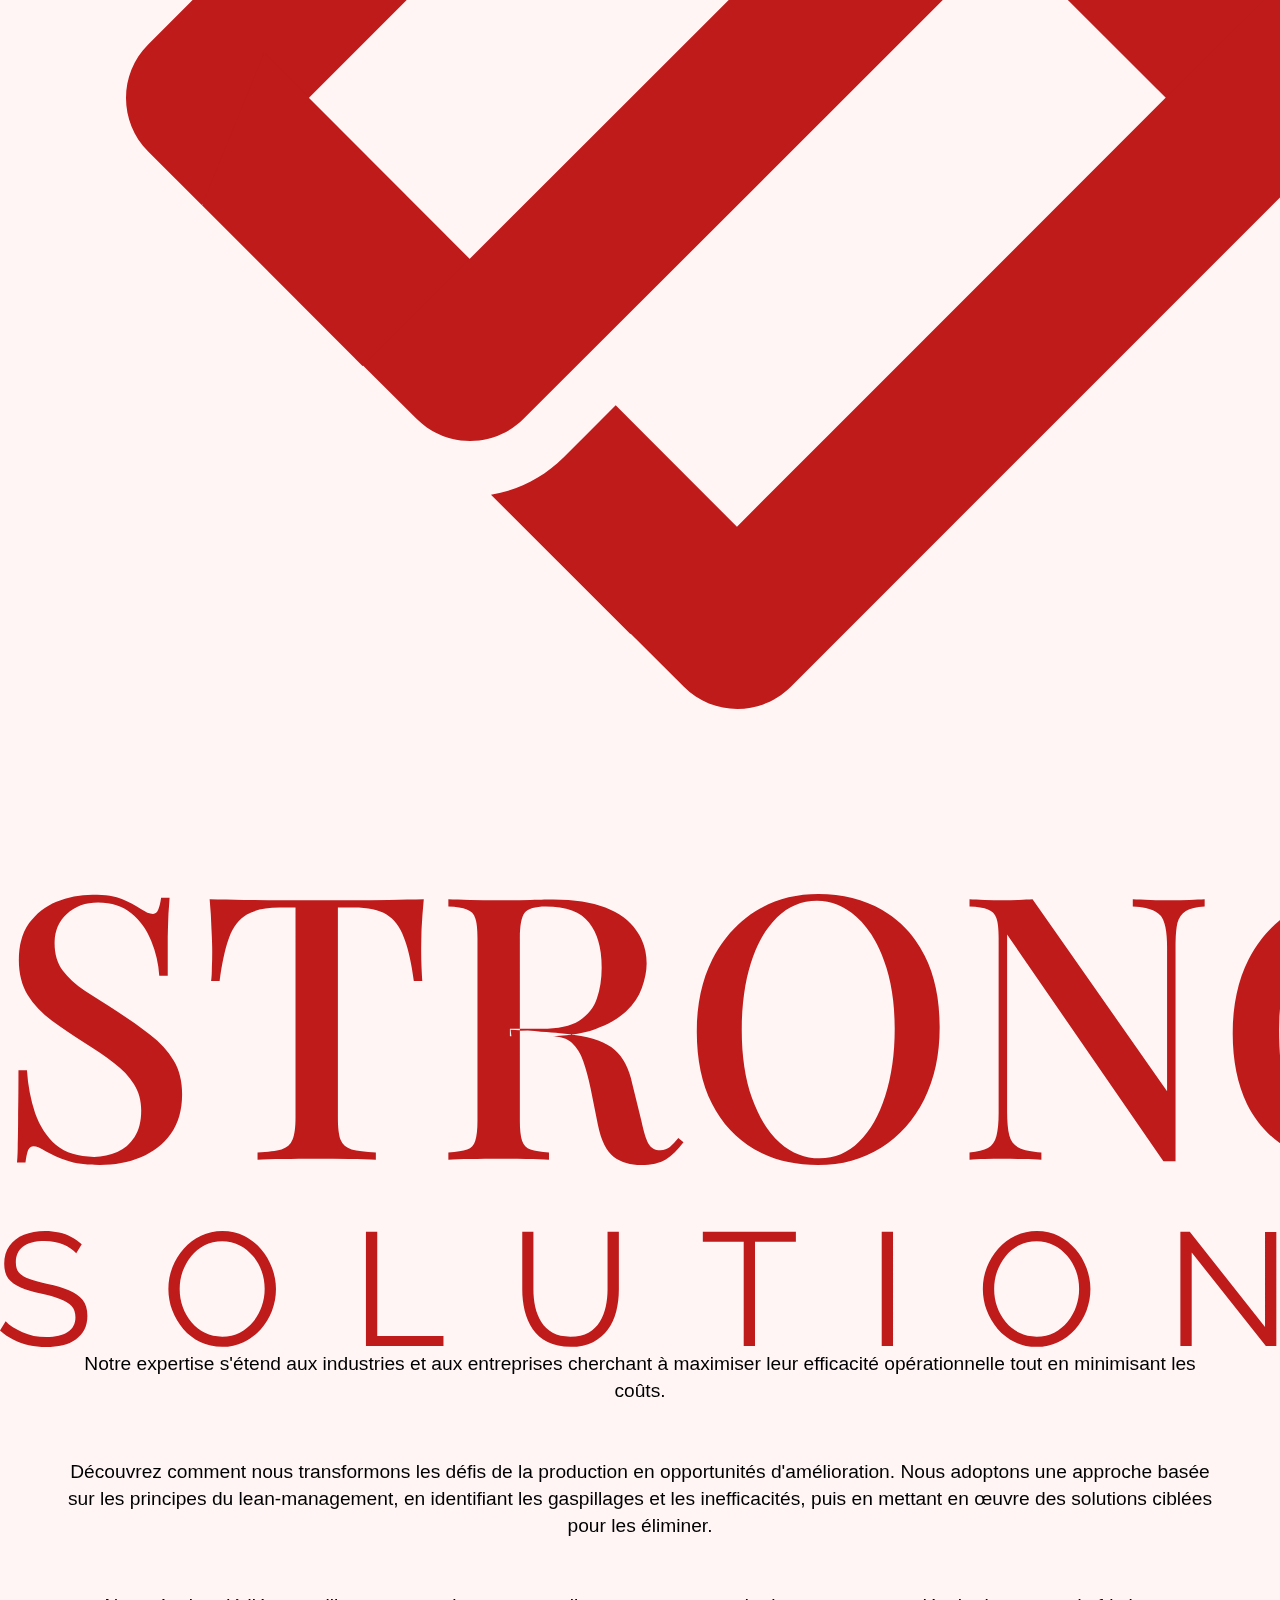
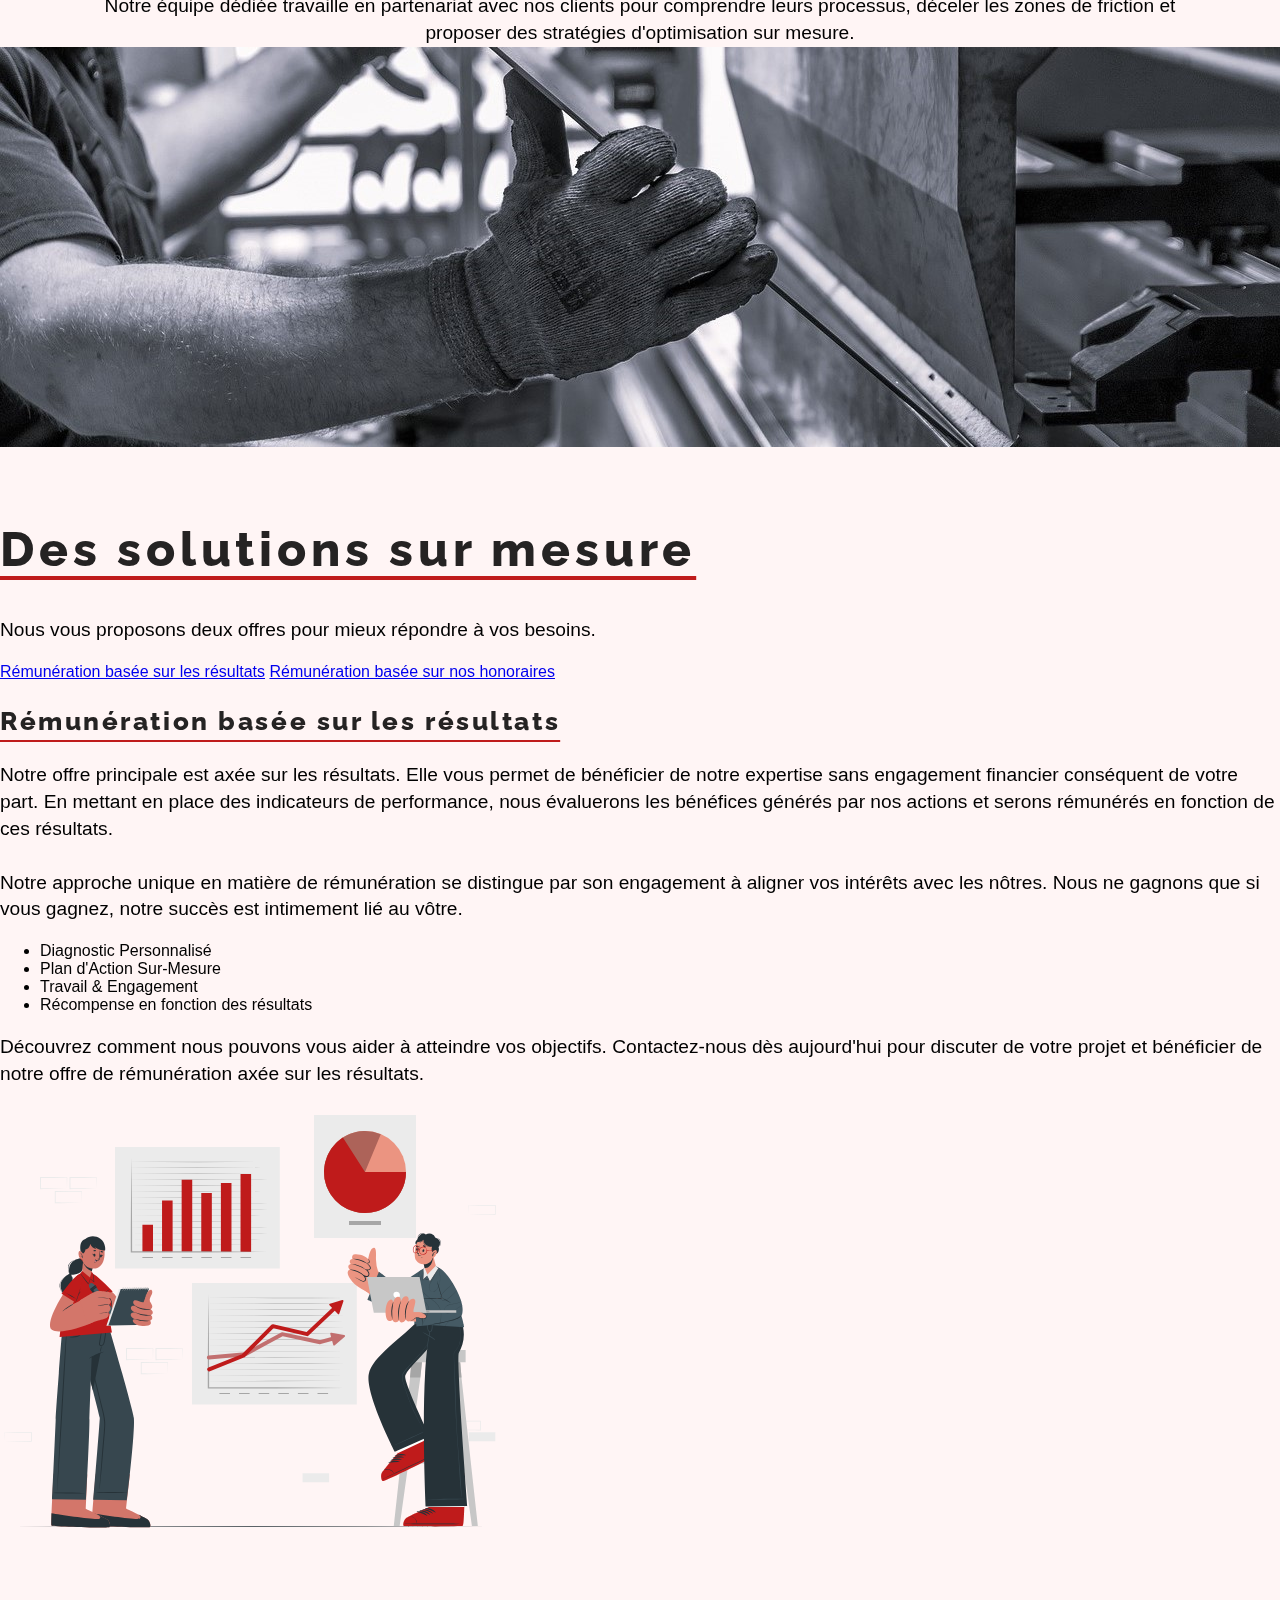
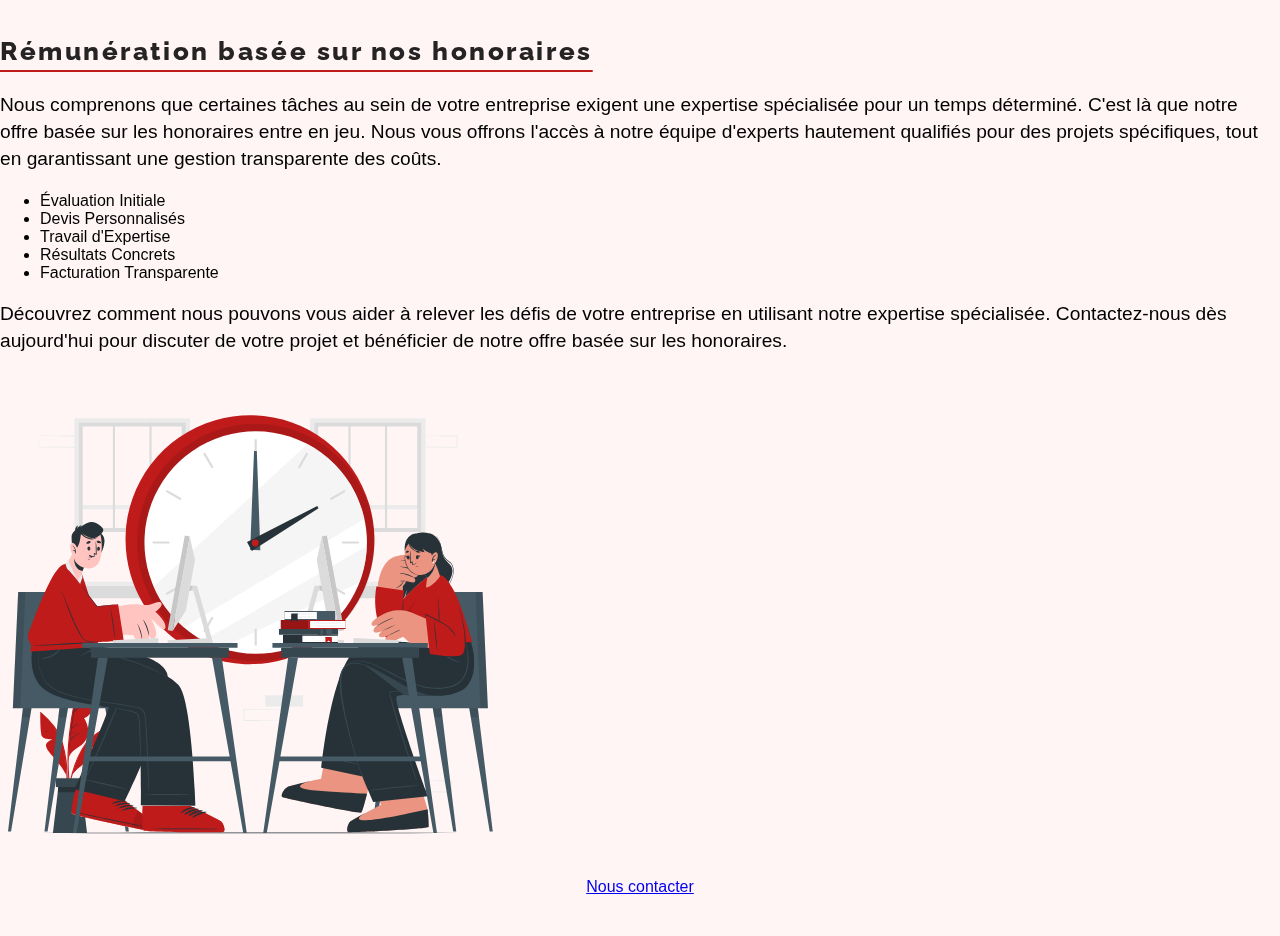
==== commit deab51e5: "Site version 1.0" ====
--- a/src/index.html
+++ b/src/index.html
@@ -1,35 +1,142 @@
 <!DOCTYPE html>
 <html>
-  <head>    
-    <meta charset="UTF-8">
-    <link rel="icon" href="../images/logo%20-%20SVG%20-%20rouge%20-%20simple.svg">
-    <title>Strong Solutions - Accueil</title>
-    <link rel="stylesheet" href="css/style.css">
-    <link rel="preconnect" href="https://fonts.googleapis.com">
-    <link rel="preconnect" href="https://fonts.gstatic.com">
-    <link href="https://fonts.googleapis.com/css2?family=Raleway:ital,wght@0,100;0,200;0,300;0,400;0,500;0,600;0,700;0,800;0,900;1,100;1,200;1,300;1,400;1,500;1,600;1,700;1,800;1,900&display=swap" rel="stylesheet">
+  <head>
+    <meta charset="UTF-8" />
+    <link
+      rel="icon"
+      href="images/logo%20-%20SVG%20-%20rouge%20-%20simple.svg"
+    />
+    <title>Strong Solutions - Accueil / Notre offre</title>
+    <meta
+      name="keywords"
+      content="optimisaton,Optimiseur,lean,lean-managment,production,consulting,strong,solutions,entreprise,française,français,bordeaux,nouvelle-aquitaine,ingénieurs"
+    />
+    <link rel="stylesheet" href="css/style.css" />
+    <link rel="preconnect" href="https://fonts.googleapis.com" />
+    <link rel="preconnect" href="https://fonts.gstatic.com" />
+    <link
+      href="https://fonts.googleapis.com/css2?family=Raleway:ital,wght@0,100;0,200;0,300;0,400;0,500;0,600;0,700;0,800;0,900;1,100;1,200;1,300;1,400;1,500;1,600;1,700;1,800;1,900&display=swap"
+      rel="stylesheet"
+    />
+
+    <!-- Ajouter ces deux lignes pour Javascript (pour l'instant le header, footer et menu burger) -->
+    <script src="js/utils.js"></script>
+    <script src="js/app.js"></script>
   </head>
   <body>
-    <main>
-      <div class="corps">
-        <div class="illustration center"><img src="images/logo%20-%20vertical%20-%20SVG%20-%20rouge%20-%20rond.svg" alt="Logo Strong Solutions" class="logo"></div>
-        <div class="titre">
-          <h1 class="center">Expert en optimisaton de la production</h1>
-          <h2 class="center">Site en cours de construction</h2>
+      <div class="appear-from-bottom"> 
+       <h1 style="padding: 0 40px;" class="center style=" >Expert en optimisation de la production</h1>
+       <div class="accueil appear-from-bottom" style="animation-delay: 0.2s">
+           <img alt="Fond accueil" src="images/Fond_accueil_B&W.png" />
+           <div class="filter-div"></div>
+           <div class="logo-container" >
+            
+               <div class="accueil-logo-box appear-from-bottom" style="animation-delay: 0.4s">
+                <img alt="Logo" src="images/logo - SVG - rouge - sans fond.svg" />
+                 
+               </div>
+           </div>
+       </div>
+      </div>
+      <div class="text-container appear-from-bottom" style="animation-delay: 0.6s">
+        <p class="sous-titre" style="max-width: 1150px; margin: auto; text-align: center;">Notre expertise s'étend aux industries et aux entreprises 
+          cherchant à maximiser leur efficacité opérationnelle tout en minimisant les coûts. 
+        </br></br></br>
+          Découvrez comment 
+          nous transformons les défis de la production en opportunités d'amélioration. Nous adoptons une approche 
+          basée sur les principes du lean-management, en identifiant les gaspillages et les inefficacités, puis en 
+          mettant en œuvre des solutions ciblées pour les éliminer. 
+        </br></br></br>
+          Notre équipe dédiée travaille en partenariat avec 
+          nos clients pour comprendre leurs processus, déceler les zones de friction et proposer des stratégies 
+          d'optimisation sur mesure.
+        </p>
+    </div>
+    <div id="nos_deux_offres"></div>
+    
+      <div class="options-container appear-from-bottom" style="animation-delay: 0.8s;">
+        <img class="background-in"src="images/Photo_Fond_Main.jpg">
+        <div class="option-content">
+          <h2 style="font-size: 3em; text-decoration: underline;
+          text-decoration-color: #bf1b1b; text-underline-offset: 10px ;margin-top: 70px;">Des solutions sur mesure</h2>
+          <p class="sous-titre">Nous vous proposons deux offres pour mieux répondre à vos besoins.</p>
+          <a href="#optimisation-resultats" class="button-box">Rémunération basée sur les résultats</a>
+          <a href="#optimisation-honoraires" class="button-box">Rémunération basée sur nos honoraires</a>
         </div>
-      </div>
+    </div>
+      
+    
+<main>
+      <section class="appear-from-bottom" style="animation-delay: 1s"id="optimisation-resultats">
+        <div class="section-content">
+          <h3 style=" text-decoration: underline;
+          text-decoration-color: #bf1b1b; text-underline-offset: 10px;">Rémunération basée sur les résultats</h3>
+          <p>
+            Notre offre principale est axée sur les résultats. Elle vous permet 
+            de bénéficier de notre expertise sans engagement financier conséquent 
+            de votre part. En mettant en place des indicateurs de performance, nous 
+            évaluerons les bénéfices générés par nos actions et serons rémunérés en 
+            fonction de ces résultats.
+            </br></br>
+            Notre approche unique en matière de rémunération se distingue par son engagement 
+            à aligner vos intérêts avec les nôtres. Nous ne gagnons que si vous gagnez, notre succès est intimement lié au vôtre.
+          </p>
+          <ul>
+            <li>Diagnostic Personnalisé</li>
+            <li>Plan d'Action Sur-Mesure</li>
+            <li>Travail & Engagement</li>
+            <li>Récompense en fonction des résultats</li>
+          </ul>
+          <p>
+            Découvrez comment nous pouvons vous aider à atteindre vos objectifs. 
+            Contactez-nous dès aujourd'hui pour discuter de votre projet et bénéficier de notre 
+            offre de rémunération axée sur les résultats.
+          </p>
+        </div>
+        <div class="section-image">
+          <img
+            class="image-illustration"
+            src="images/resultats-illustration.svg"
+            alt="resultats-illustration"
+          />
+        </div>
+      </section>
 
+      <section class="appear-from-bottom" style="animation-delay: 1.2s" id="optimisation-honoraires">
+        <div  class="section-content">
+          <h3 style=" text-decoration: underline;
+          text-decoration-color: #bf1b1b; text-underline-offset: 10px;">Rémunération basée sur nos honoraires 
+          </h3>
+          <p>
+            Nous comprenons que certaines tâches au sein de votre entreprise exigent une expertise spécialisée pour un temps déterminé. 
+            C'est là que notre offre basée sur les honoraires entre en jeu. Nous vous offrons l'accès à notre équipe d'experts hautement qualifiés pour des projets spécifiques, 
+            tout en garantissant une gestion transparente des coûts.
+            </br>
+          </p>
+          <ul>
+            <li>Évaluation Initiale</li>
+            <li>Devis Personnalisés</li>
+            <li>Travail d'Expertise</li>
+            <li>Résultats Concrets</li>
+            <li>Facturation Transparente</li>
+          </ul>
+          <p>
+            Découvrez comment nous pouvons vous aider à relever les défis de votre entreprise en utilisant notre expertise spécialisée. 
+            Contactez-nous dès aujourd'hui pour discuter de votre projet et bénéficier de notre offre basée sur les honoraires.
+          </p>
+        </div>
+        <div class="section-image">
+          <img
+            class="image-illustration"
+            src="images/horaires-illustration.svg"
+            alt="horaires-illustration"
+          />
+        </div>
+      </section>
     </main>
-    <footer>
-        <div class="footer-content">
-          <div class="footer-section about">
-            <h2>Strong Solutions : Expert en optimisaton de la production</h2>
-            <div class="contact">
-              <span><i class="fas fa-envelope"></i>Adresse mail : <a href="mailto:strongsolutions.contact@gmail.com">strongsolutions.contact@gmail.com</a></span>
-            </div>
-          </div>
-        </div>
-      </footer>
-      
+
+    <div style="text-align: center; margin-bottom: 40px;">     
+      <a href="contact.html" class="button-box">Nous contacter</a>
+  </div>
   </body>
-</html>+</html>
